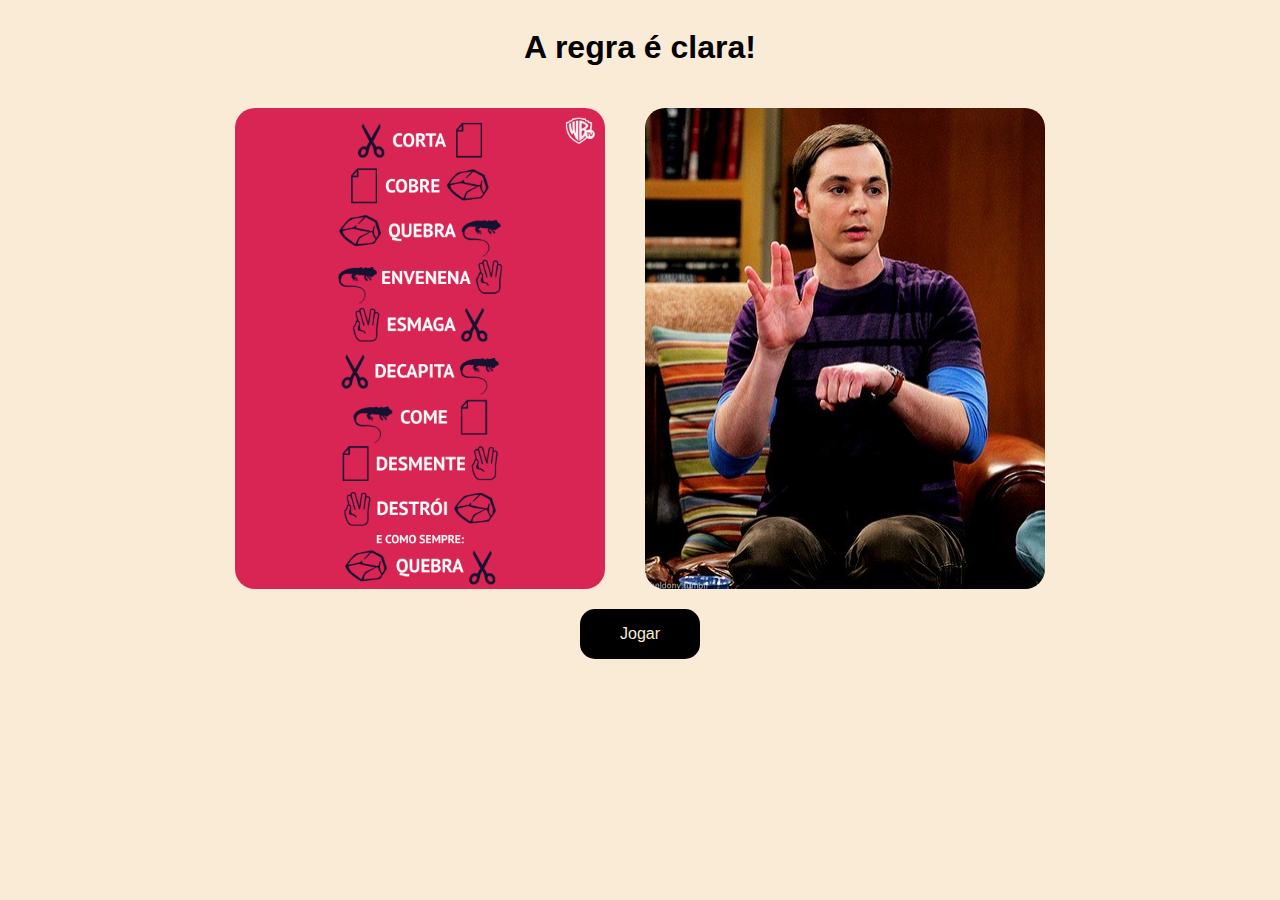
==== index.html @ d696a0a0 "pedra, papel, tesoura" ====
<!DOCTYPE html>
<html lang="en">
<head>
    <meta charset="UTF-8">
    <meta name="viewport" content="width=device-width, initial-scale=1.0">
    <title>Regras</title>
    <link rel="shortcut icon" href="./img/favicon.png" type="image/x-icon">
    <link rel="stylesheet" href="./styles.css">
</head>
<body>
    <div class="container">
        <div class="title"><h1>A regra é clara!</h1></div>
        <div class="images">
            <img class="image" src="./img/regras.png" alt="Game Rules" width="370px">
            <img class="image" src="./img/sheldon.jpg" alt="Game Creator" >
        </div>
        <div class="game"><a class="text" href="./game/game.html">Jogar</a></div>
    </div>
    
</body>
</html>
---- styles.css ----
body {
    font-family: Arial, sans-serif;
    display: flex;
    justify-content: center;
    text-align: center;
    background-color: antiquewhite;
  }

  .title {
    margin-top: auto;
  }

  .images {
    display: flex;
    justify-content: space-between;
  }

  .image {
    border-radius: 20px;
    margin: 20px;
  }

  .game {
    display: flex;
    justify-content: center;
  }

  .text{
    display: flex;
    align-items: center;
    justify-content: center;
    width: 120px;
    height: 50px;
    border-radius: 15px;
    background-color: black;
    text-decoration: none;
    color: antiquewhite;    
  }
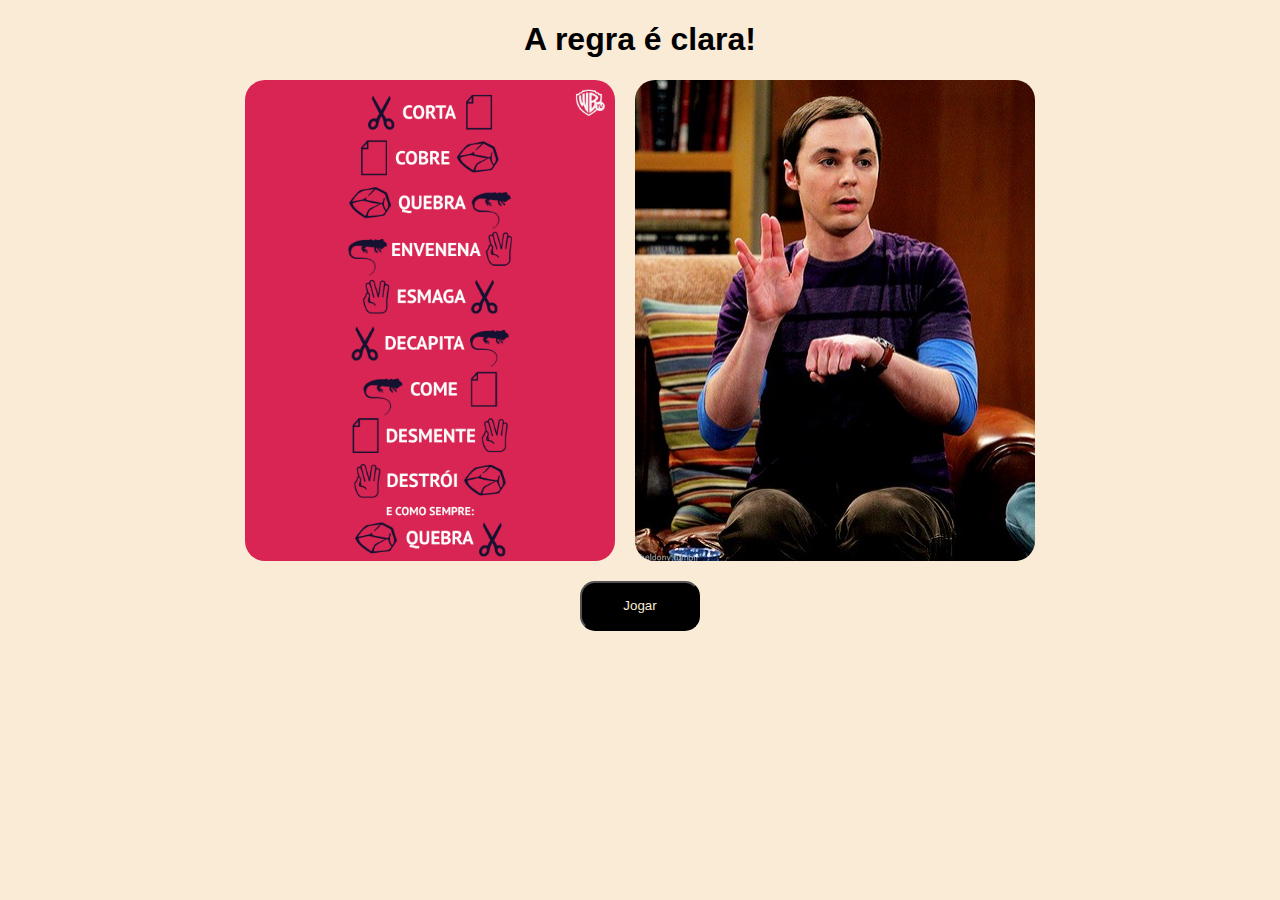
==== commit 9bda3b97: "unificação do jogo" ====
--- a/index.html
+++ b/index.html
@@ -4,18 +4,55 @@
     <meta charset="UTF-8">
     <meta name="viewport" content="width=device-width, initial-scale=1.0">
     <title>Regras</title>
-    <link rel="shortcut icon" href="./img/favicon.png" type="image/x-icon">
+    <link rel="shortcut icon" href="./img/games.png" type="image/x-icon">
     <link rel="stylesheet" href="./styles.css">
 </head>
 <body>
-    <div class="container">
-        <div class="title"><h1>A regra é clara!</h1></div>
+    <section class="intro">
+        <div class="title">
+            <h1>A regra é clara!</h1>
+        </div>
         <div class="images">
             <img class="image" src="./img/regras.png" alt="Game Rules" width="370px">
             <img class="image" src="./img/sheldon.jpg" alt="Game Creator" >
         </div>
-        <div class="game"><a class="text" href="./game/game.html">Jogar</a></div>
-    </div>
+        <div class="game">
+            <button id="jogar" class="jogar">Jogar</button>
+        </div>
+    </section>
+
+    <section class="section">
+        <div id="conteudo" style="display: none;" class="conteudo">
+          <h1 class="text_game">Escolha o seu ataque.</h1>
+          <div class="choices">
+            <button onclick="playerChoice('pedra')"><img id="pedra" src="../img/stone.png" alt="Stone" width="50px"></button>
+            <button onclick="playerChoice('papel')"><img id="papel" src="../img/paper.png" alt="Paper" width="50px"></button>
+            <button onclick="playerChoice('tesoura')"><img id="tesoura" src="../img/scissors.png" alt="Scissors" width="50px"></button>
+            <button onclick="playerChoice('lagarto')"><img id="lagarto" src="../img/lizard.png" alt="Lizard" width="50px"></button>
+            <button onclick="playerChoice('spock')"><img id="spock" src="../img/spock.png" alt="Spock" width="50px"></button>
+          </div>
+          <div class="placar">
+            <p class="players">player: <span id="playerScore">0</span></p>
+            <p class="players">Computer: <span id="computerScore">0</span></p>
+          </div>
+          <div class="result">
+            <div class="img_result">
+              <div class="ajustar">
+                <img class="player-choice" src="" alt="" width="50px">
+                <p></p>
+              </div>
+              <div class="ajustar">
+                  <img class="computer-choice" src="" alt="" width="50px">
+                  <p></p>
+              </div>
+            </div>
+            <p class="game-result"></p>
+          </div>     
+      </section>
+
     
+
+    <script src="index.js"></script>
+    <script src="script.js"></script>
 </body>
 </html>--- a/styles.css
+++ b/styles.css
@@ -1,38 +1,65 @@
 body {
     font-family: Arial, sans-serif;
-    display: flex;
-    justify-content: center;
-    text-align: center;
     background-color: antiquewhite;
   }
 
-  .title {
-    margin-top: auto;
+  .intro {
+    text-align: center; /* Centraliza o texto */
   }
-
+  
   .images {
-    display: flex;
-    justify-content: space-between;
+    display: flex; /* Use flexbox para alinhar as imagens */
+    justify-content: center; /* Centraliza horizontalmente as imagens */
   }
-
+  
   .image {
+    margin: 0 10px;
     border-radius: 20px;
-    margin: 20px;
   }
-
-  .game {
-    display: flex;
-    justify-content: center;
-  }
-
-  .text{
-    display: flex;
-    align-items: center;
-    justify-content: center;
+  
+  .jogar {
+    margin-top: 20px;
+    text-align: center;
     width: 120px;
     height: 50px;
     border-radius: 15px;
     background-color: black;
-    text-decoration: none;
-    color: antiquewhite;    
+    color: antiquewhite;
   }
+  
+  .section {
+    display: flex;
+    justify-content: center;
+    text-align: center;
+}
+  .text_game {
+    width: 300px;
+    font-size: 24px;
+    margin: 30px;
+    padding: 5px;
+  }
+  .choices {
+      margin: 10px;
+  }
+  .placar {
+      display: flex;
+      justify-content: space-between;
+  }
+  .players {
+      padding: 5px;
+      font-size: 25px;
+      background-color: black;
+      color: antiquewhite;
+      border-style: groove;
+  }
+  .img_result {
+      display: flex;
+      justify-content: space-between;
+  }
+
+  .ajustar {
+      display: flex;
+      flex-direction: column;
+      justify-content: center;
+      align-items: center;
+  }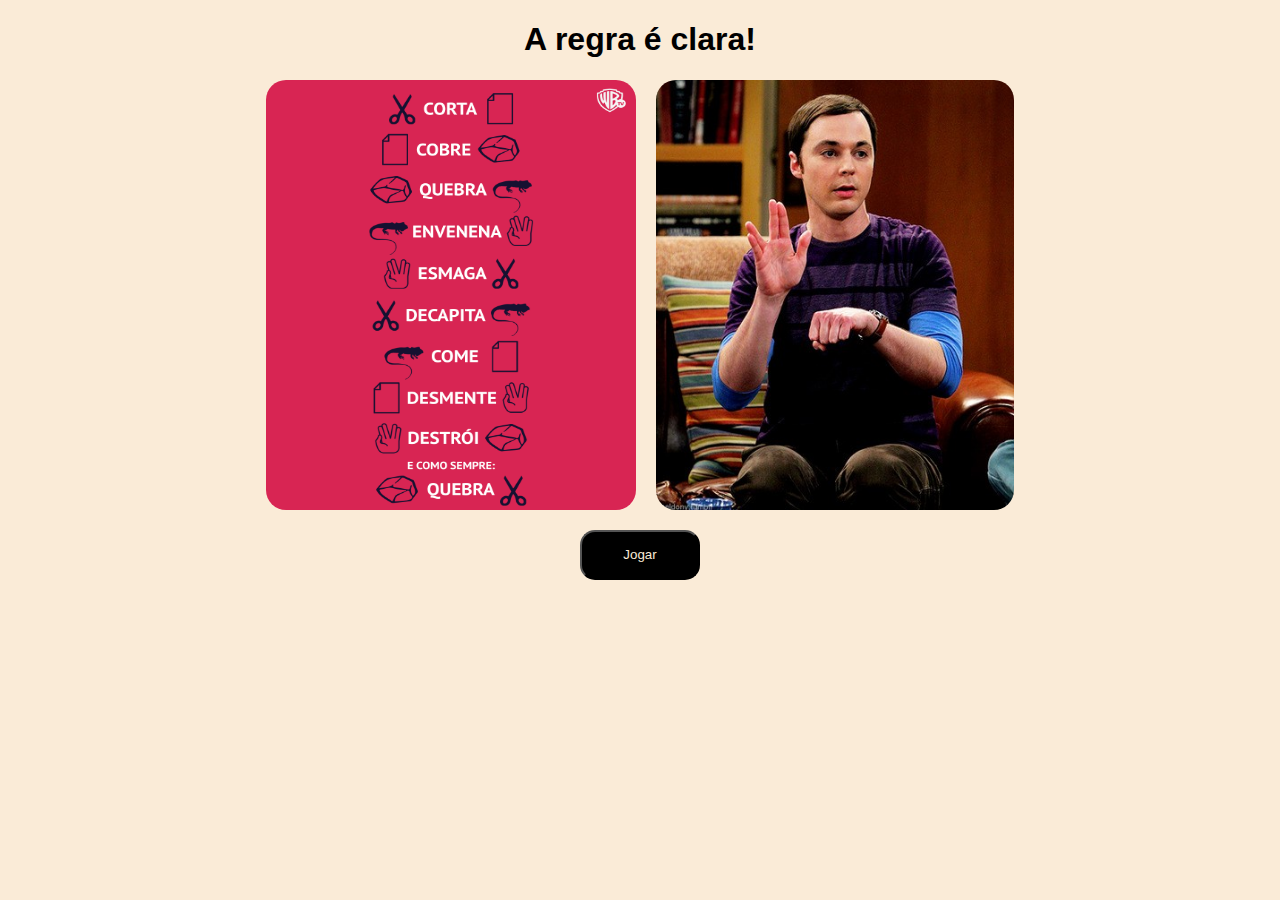
==== commit 44cac91d: "readme" ====
--- a/index.html
+++ b/index.html
@@ -13,8 +13,8 @@
             <h1>A regra é clara!</h1>
         </div>
         <div class="images">
-            <img class="image" src="./img/regras.png" alt="Game Rules" width="370px">
-            <img class="image" src="./img/sheldon.jpg" alt="Game Creator" >
+            <img class="image" src="./img/regras.png" alt="Game Rules" width="370px" height="430px">
+            <img class="image" src="./img/sheldon.jpg" alt="Game Creator" height="430px" >
         </div>
         <div class="game">
             <button id="jogar" class="jogar">Jogar</button>
